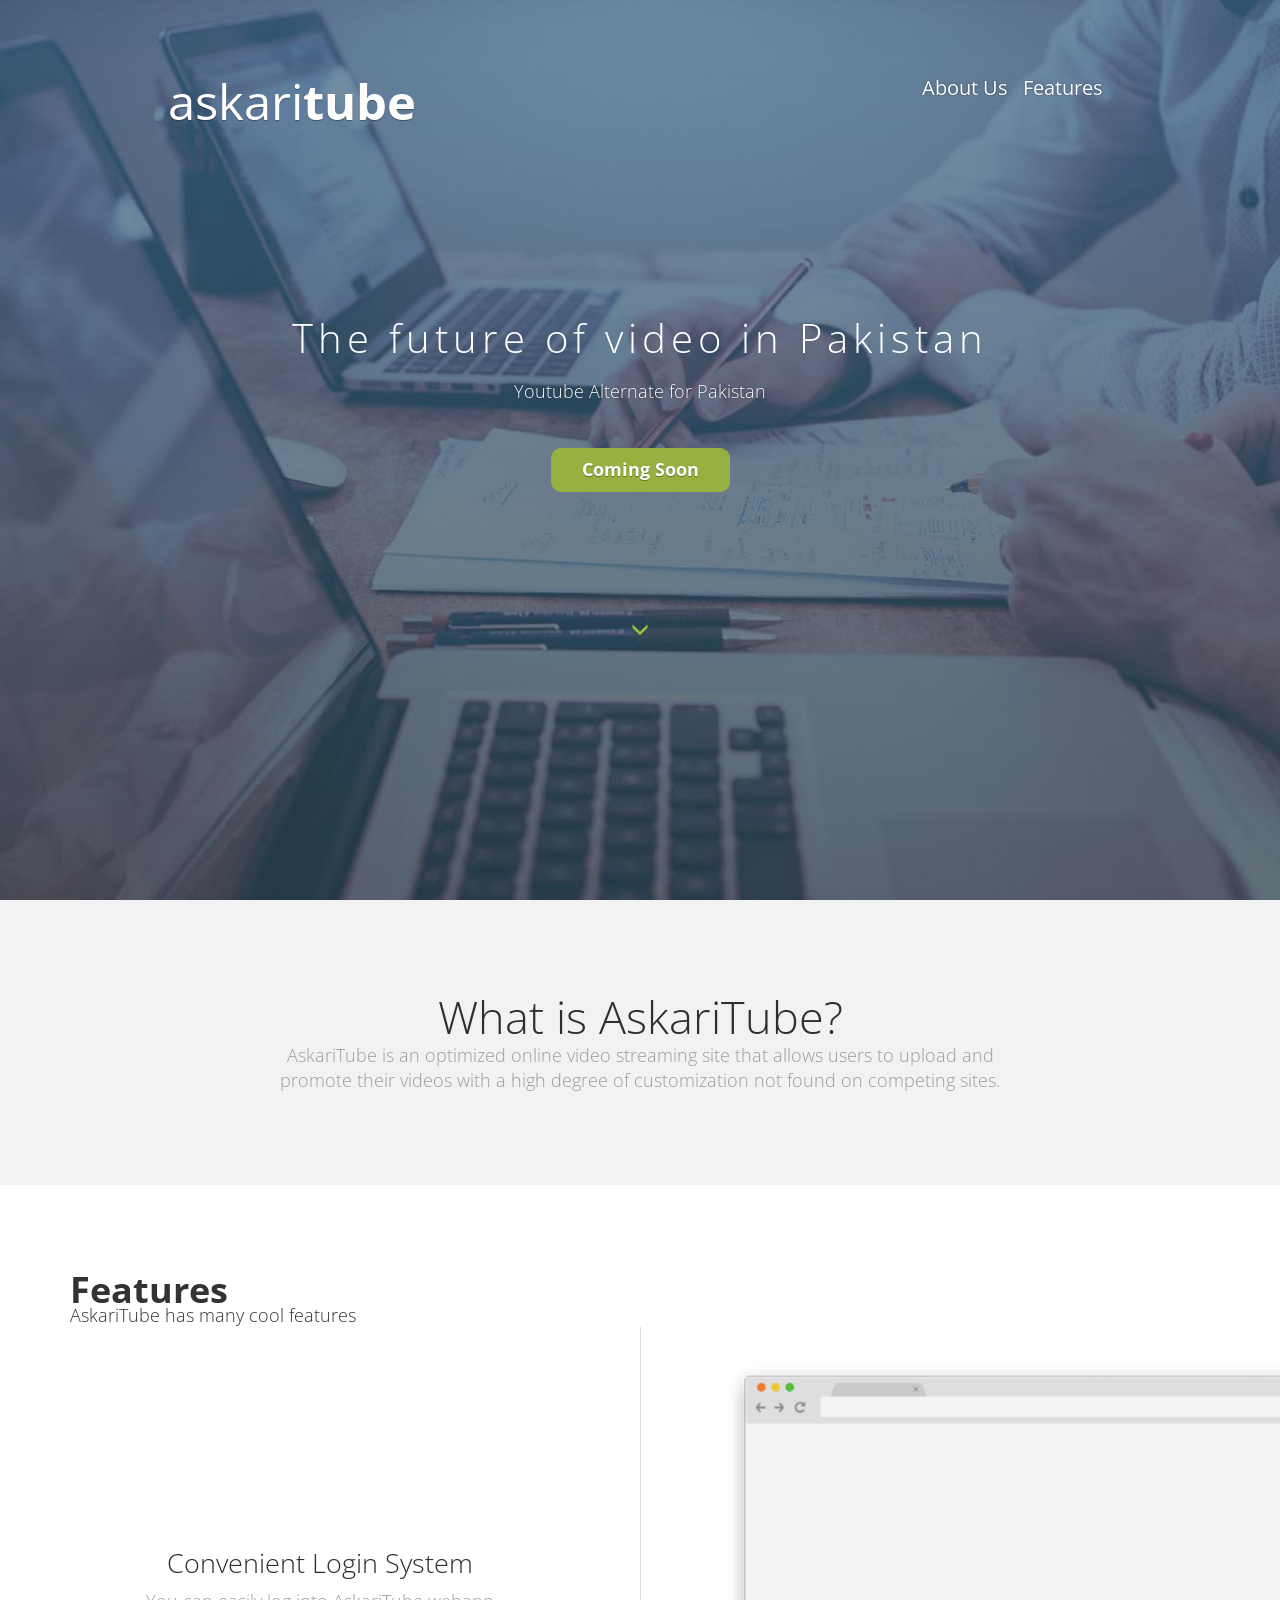
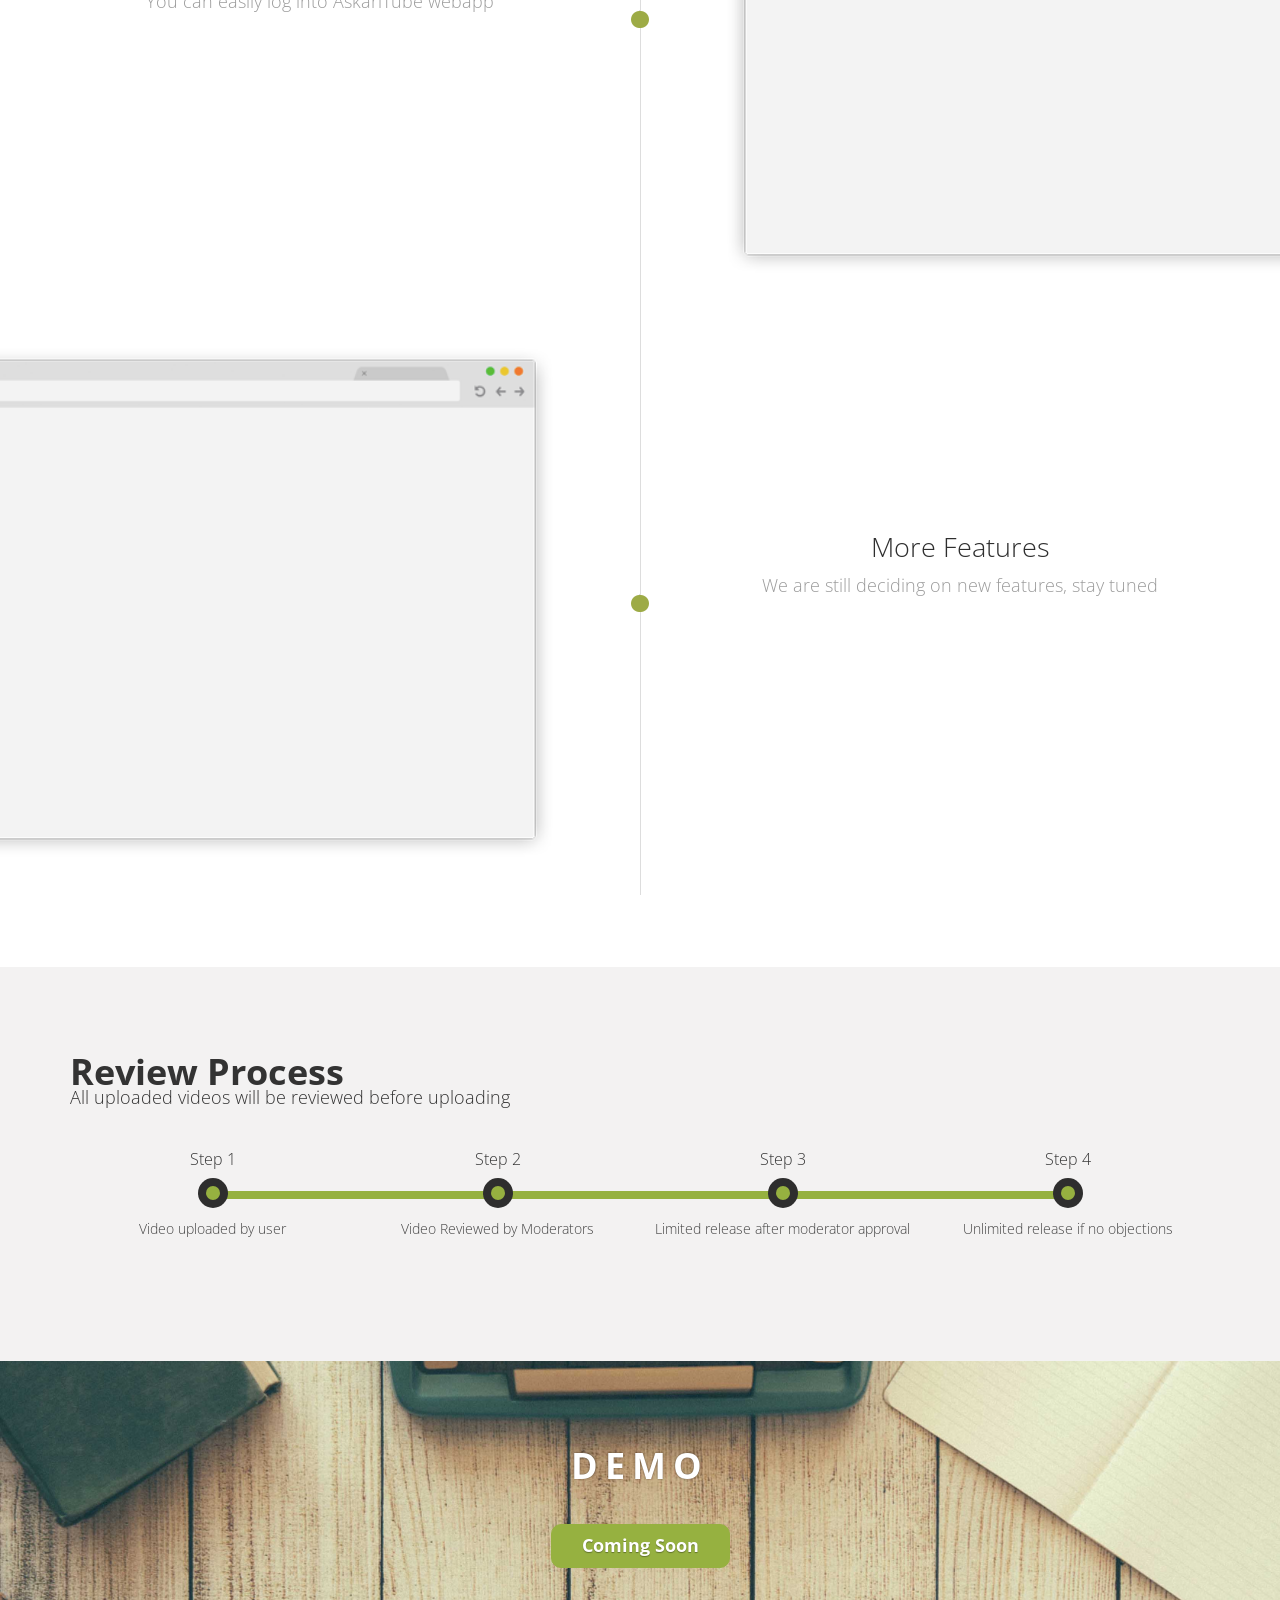
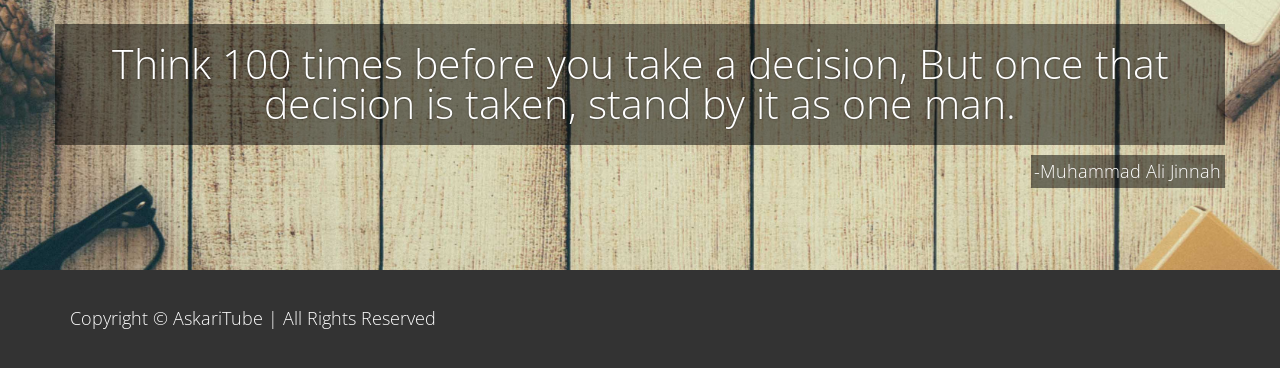
==== index.html @ 1a571b5d "Initial commit" ====
﻿<!DOCTYPE html>
<html lang="">

<head>
    <meta charset="UTF-8">
    <meta name="viewport" content="width=device-width, initial-scale=1.0">
    <link rel="apple-touch-icon" href="apple-touch-icon.png">
    <meta name="description" content="Askari Tube is the future of video in Pakistan">
    <meta name="author" content="Ahsan Altaf">
    <meta name="keywords" content="video, youtube, askaritube, askari">

    <title>Askaritube - The future of video in Pakistan</title>

    <link href='http://fonts.googleapis.com/css?family=Open+Sans:400,300,700' rel='stylesheet' type='text/css'>
    <link rel="stylesheet" href="https://maxcdn.bootstrapcdn.com/bootstrap/3.3.6/css/bootstrap.min.css" integrity="sha384-1q8mTJOASx8j1Au+a5WDVnPi2lkFfwwEAa8hDDdjZlpLegxhjVME1fgjWPGmkzs7" crossorigin="anonymous">


    <link rel="stylesheet" type="text/css" href="css/animate.min.css" />
    <link rel="stylesheet" type="text/css" href="css/component.css" />

    <!--[if IE]>
        <script src="https://cdn.jsdelivr.net/html5shiv/3.7.2/html5shiv.min.js"></script>
        <script src="https://cdn.jsdelivr.net/respond/1.4.2/respond.min.js"></script>
    <![endif]-->
</head>

<body id="pagetop">
    <header>

        <div class="container">
            <div class="row">
                <div class=" col-lg-3 col-lg-offset-1">
                    <div class="logo">askari<span>tube</span></div>
                </div>
                <div class=" col-lg-5 col-lg-offset-2 navii">
                   
                   
                  <nav class="text-right">
					<ul>
						<li ><a href="#aboutus">About Us</a></li>
						<li ><a href="#features">Features</a></li>
						
					</ul>
				</nav>
				
                   
                   
                   
                </div>
                <div class="col-lg-12 col-sm-12 hide-for-small text-center">

                    
                </div>

                <div class="col-lg-12 col-sm-12 text-center">
                    <h2 class="title  wow fadeIn">The future of video in Pakistan</h2>
                </div>

                <div class="col-lg-12 col-sm-12 text-center">
                   
                    <p class="subtitle wow fadeIn" data-wow-delay="0.4s">Youtube Alternate for Pakistan</p>
                    <button type="button" class="btn btn-primary header-cta-button wow fadeIn" data-wow-delay="1s">Coming Soon</button>

                </div>
              

                <div class="arrow wow bounce" data-wow-delay="1.4s">
                    <span class="glyphicon glyphicon-menu-down" aria-hidden="true"></span>
                </div>

            </div>
        </div>
    </header>

    <section id="aboutus">
        <div class="container">
            <div class="row wow fadeIn">
                <div class="col-sm-8 col-centered">

                    <h2 class="text-center">What is AskariTube?</h2>




                    <p class="text-center">AskariTube is an optimized online video streaming site that allows users to upload and promote their videos with a high degree of customization not found on competing sites. 
                    </p>






                </div>
            </div>
        </div>
    </section>



    <section id="features">
        <div class="container">
            <div class="row">
                <div class="col-md-8 col-lg-10 ">


                    <h2 class="featuredh2">Features</h2>
                    <div class="subtitle">AskariTube has many cool features</div>



                </div>

            </div>


        </div>



        <div class="container-fluid wow fadeIn" data-wow-delay="0.3s">
            <div class="row myrow">
            

                <div class="col-sm-6">
                    <div style="margin:0 auto; display:block; padding:200px 0px; text-align:center; ">
                        <h3 class="featured">Convenient Login System</h3>


                        <div class="row">
                            <div class="col-sm-8 col-sm-offset-2 text-center">


                                <p>You can easily log into AskariTube webapp </p>

                            </div>
                        </div>

                    </div>
                </div>



                <div class="col-sm-6 mybbg" style="
background:url(img/right.png) no-repeat top center ;
-webkit-background-size: cover;
-moz-background-size: cover;
-o-background-size: cover;
background-size: cover;
height:584px; ">
                </div>


            </div>
        </div>



        <div class="container-fluid wow fadeIn" data-wow-delay="0.3s">
             <div class="row myrow">

                <div class="col-md-6" style="
background:url(img/left.png) no-repeat top center ;
-webkit-background-size: cover;
-moz-background-size: cover;
-o-background-size: cover;
background-size: cover;
height:584px; ">
                </div>



                <div class="col-sm-6">
                    <div style="margin:0 auto; display:block; padding:200px 0px; text-align:center; ">
                        <h3 class="featured">More Features</h3>


                        <div class="row">
                            <div class="col-sm-8 col-sm-offset-2 text-center">
                                <p>We are still deciding on new features, stay tuned</p>

                            </div>
                        </div>


                    </div>
                </div>

            </div>
        </div>









    </section>



    <section id="reviewprocess">



        <div class="container">
            <div class="row">
                <div class="col-md-8 col-lg-10 ">


                    <h2 class="featuredh2">Review Process</h2>
                    <div class="subtitle">All uploaded videos will be reviewed before uploading</div>




                </div>

            </div>


        </div>







        <div class="container">


            <div class="row bs-wizard" style="border-bottom:0;">

                <div class="col-xs-3 bs-wizard-step complete wow zoomIn" >
                    <div class="text-center bs-wizard-stepnum">Step 1</div>
                    <div class="progress">
                        <div class="progress-bar"></div>
                    </div>
                    <a href="#" class="bs-wizard-dot"></a>
                    <div class="bs-wizard-info text-center">Video uploaded by user</div>
                </div>

                <div class="col-xs-3 bs-wizard-step complete wow zoomIn" data-wow-delay="0.1s">
                    <!-- complete -->
                    <div class="text-center bs-wizard-stepnum">Step 2</div>
                    <div class="progress">
                        <div class="progress-bar"></div>
                    </div>
                    <a href="#" class="bs-wizard-dot"></a>
                    <div class="bs-wizard-info text-center">Video Reviewed by Moderators</div>
                </div>


                <div class="col-xs-3 bs-wizard-step complete wow zoomIn" data-wow-delay="0.2s">
                    <!-- complete -->
                    <div class="text-center bs-wizard-stepnum">Step 3</div>
                    <div class="progress">
                        <div class="progress-bar"></div>
                    </div>
                    <a href="#" class="bs-wizard-dot"></a>
                    <div class="bs-wizard-info text-center">Limited release after moderator approval</div>
                </div>







                <div class="col-xs-3 bs-wizard-step active wow zoomIn" data-wow-delay="0.3s">
                    <!-- complete -->
                    <div class="text-center bs-wizard-stepnum">Step 4</div>
                    <div class="progress">
                        <div class="progress-bar"></div>
                    </div>
                    <a href="#" class="bs-wizard-dot"></a>
                    <div class="bs-wizard-info text-center">Unlimited release if no objections</div>
                </div>


            </div>





        </div>
        </div>




        </div>

    </section>


    <section id="quote">



        <div class="container">
            <div class="row">
                <div class="col-sm-4 col-centered text-center">


                    <h2 class="boxedh2">Demo</h2>
                    <button type="button" class="btn btn-primary header-cta-button">Coming Soon</button>

                </div>



                <h2 class="text-center quote wow zoomIn">Think 100 times before you take a decision, But once that decision is taken, stand by it as one man.</h2>
                <p class="quote-p">-Muhammad Ali Jinnah</p>



            </div>

        </div>
    </section>



    <footer>
        <div class="container">
            <div class="row">
                <div class="col-xs-12">
                    Copyright © AskariTube | All Rights Reserved

                </div>
            </div>
        </div>



    </footer>

    <script src="js/vendor/jquery.js"></script>

    <script src="js/vendor/wow.min.js"></script>
    <script src="js/vendor/modernizr.js"></script>




    <!-- Latest compiled and minified JavaScript -->
    <script src="https://maxcdn.bootstrapcdn.com/bootstrap/3.3.6/js/bootstrap.min.js" integrity="sha384-0mSbJDEHialfmuBBQP6A4Qrprq5OVfW37PRR3j5ELqxss1yVqOtnepnHVP9aJ7xS" crossorigin="anonymous"></script>



    <script>
        new WOW().init();
    </script>






</body>

</html>
---- css/component.css ----
/* 
PRIMARY: #BA6F4A;
SECONDART: ;

*/

body {
    font-family: 'Open Sans', sans-serif;
    font-size: 18px;
    font-weight: 300;
    color: #9b9b9b;
    overflow-x: hidden;
}

a {
    color: #000;
    text-decoration: none;
}

a:hover {
    color: #555;
    text-decoration: none;
}

#logo {
    font-size: 1.875em;
    font-weight: 700;
}

.logo {
    font-size: 2.7em;
    font-weight: 400;
    color: rgb(255, 255, 255);
    line-height: 1.2;
    text-align: left;
    text-shadow: 0px 1px 1px rgba(0, 0, 0, 0.35);
}

.logo span {
    font-weight: 700;
}


header {
    height: 100vh;
    padding-top: 4em;
    background: url(../img/hero.jpg) no-repeat 50% 50%;
    -moz-background-size: cover;
    -webkit-background-size: cover;
    -o-background-size: cover;
    background-size: cover;
    -moz-box-sizing: border-box;
    -webkit-box-sizing: border-box;
    box-sizing: border-box;
}

.header-cta-button {
    margin: 2em;
    border-radius: 10px;
    border-color: rgb(150, 177, 64);
    background-color: rgb(150, 177, 64);
    padding: 10px 30px;
    font-size: 18px;
    color: rgb(255, 255, 255);
    font-weight: bold;
    line-height: 1.2;
    text-align: center;
    text-shadow: 0px 1px 1px rgba(0, 0, 0, 0.35);
}


.header-cta-button:hover, .header-cta-button:focus, .header-cta-button:active{
    background-color: #7e9535;
    border-color: #7e9535;
}
 
.header-cta-button:active, .header-cta-button.active {
    background: #333;
    box-shadow: none;
}



.header-cta-button:hover,
.header-cta-button:focus,
.header-cta-button:active,
.header-cta-button.active {
background-color: #7e9535;
    border-color: #7e9535;
}


.navii {
    font-weight: 400;
    color: #fff;
    line-height: 1.2;
    text-align: right;
}

header nav {
    font-weight: 400;
    color: #fff;
    line-height: 1.2;
    text-align: right;
}

header nav ul {
    color: #fff;
}

header nav ul li {
    display: inline-block;
    font-size: 1.125em;
    line-height: 1.5em;
}

header nav a {
    text-shadow: 0px 0px 2px rgba(0, 0, 0, 0.5);
    color: #fff !important;
    margin-right: 10px;
}

header nav a:hover {
    text-shadow: 0px 0px 2px rgba(255,255,255, 0.2);
    color: #333 !important;
}




h1,
h2,
h3,
h4 {
    font-family: 'Open Sans', sans-serif;
}

.title {
    font-size: 2.2em;
    font-weight: 300;
    margin-top: 17%;
    color: #fff;
    letter-spacing: 5px;
}

.herotext {
    font-size: 2.750em;
    color: #fff;
    line-height: 0.8em;
    text-shadow: 0px 0px 2px rgba(0, 0, 0, 0.5);
    margin-top: 5%;
    font-weight: 300;
}

h2 {
    font-size: 2.5em;
    line-height: 0.7em;
    font-weight: 300;
    color: #2e2e2e;
}

.featuredh2 {
    color: rgb(51, 51, 51);
    font-weight: 700 !important;
    text-align: left;
    font-size: 2em !important;
}

.boxedh2 {
    color: rgb(255, 255, 255);
    font-weight: 700 !important;
    text-shadow: 0px 0px 2px rgba(0, 0, 0, 0.5);
    font-size: 2em !important;
    text-transform: uppercase;
    letter-spacing: 0.2em;
}

header .subtitle {
    color: #fff;
    margin-top: 1em;
    text-shadow: 0px 0px 2px rgba(0, 0, 0, 0.5);
}

.subtitle {
    margin-top: -0.4em;
    color: rgb(51, 51, 51);
    line-height: 1.2;
}

#features,
#services,
#contact {
    padding: 4em 0;
}

h3 {
    font-size: 1.5em;
    font-weight: 300;
    font-family: "Open Sans";
    color: rgb(46, 46, 46);
    line-height: 1.2;
}

#aboutus {
    background-color: #f3f2f2;
    padding: 4.5em 0;
}

#reviewprocess {
    background-color: #f3f2f2;
    padding: 4em 0;
}

.subnav {
    margin-bottom: 1em;
    padding-top: 10px;
}

.servimg {
    margin-bottom: 1em;
    min-height: 70px;
}

.myrow{
    background:url(../img/bbg.png) no-repeat center center;
}

#quote {
    padding: 4em 0;
    background: url(../img/quote.jpg) no-repeat 50% 50%;
    -moz-background-size: cover;
    -webkit-background-size: cover;
    -o-background-size: cover;
    background-size: cover;
    -moz-box-sizing: border-box;
    -webkit-box-sizing: border-box;
    box-sizing: border-box;
}

.quote {
    font-size: 2.250em;
    text-shadow: 0px 0px 2px rgba(0, 0, 0, 0.5);
    color: #fff;
    line-height: 1em;
    background: rgba(0, 0, 0, 0.5);
    padding: 0.5em
}

.quote-p {
    float: right;
    clear: both;
    color: #fff;
    background: rgba(0, 0, 0, 0.5);
    padding: 0.2em;
}

.fullWidth {
    width: 100%;
    margin-left: auto;
    margin-right: auto;
    max-width: initial;
}


footer {
    background: #333333;
    padding: 2em 0;
    color: #fff;
}

.col-centered {
    float: none;
    margin: 0 auto;
}


/* PROCESS STYLING */

.bs-wizard {
    margin: 40px 0;
}


/*Form Wizard*/

.bs-wizard {
    border-bottom: solid 1px #e0e0e0;
    padding: 0 0 10px 0;
}

.bs-wizard > .bs-wizard-step {
    padding: 0;
    position: relative;
}

.bs-wizard > .bs-wizard-step + .bs-wizard-step {}

.bs-wizard > .bs-wizard-step .bs-wizard-stepnum {
    color: #333;
    font-size: 16px;
    margin-bottom: 5px;
}

.bs-wizard > .bs-wizard-step .bs-wizard-info {
    color: #444;
    font-size: 14px;
}

.bs-wizard > .bs-wizard-step > .bs-wizard-dot {
    position: absolute;
    width: 30px;
    height: 30px;
    display: block;
    background: #2e2e2e;
    top: 45px;
    left: 50%;
    margin-top: -15px;
    margin-left: -15px;
    border-radius: 50%;
}

.bs-wizard > .bs-wizard-step > .bs-wizard-dot:after {
    content: ' ';
    width: 14px;
    height: 14px;
    background: #96b140;
    border-radius: 50px;
    position: absolute;
    top: 8px;
    left: 8px;
}

.bs-wizard > .bs-wizard-step > .progress {
    position: relative;
    border-radius: 0px;
    height: 8px;
    box-shadow: none;
    margin: 20px 0;
}

.bs-wizard > .bs-wizard-step > .progress > .progress-bar {
    width: 0px;
    box-shadow: none;
    background: #96b140;
}

.bs-wizard > .bs-wizard-step.complete > .progress > .progress-bar {
    width: 100%;
}

.bs-wizard > .bs-wizard-step.active > .progress > .progress-bar {
    width: 50%;
}

.bs-wizard > .bs-wizard-step:first-child.active > .progress > .progress-bar {
    width: 0%;
}

.bs-wizard > .bs-wizard-step:last-child.active > .progress > .progress-bar {
    width: 100%;
}

.bs-wizard > .bs-wizard-step.disabled > .bs-wizard-dot {
    background-color: #f5f5f5;
}

.bs-wizard > .bs-wizard-step.disabled > .bs-wizard-dot:after {
    opacity: 0;
}

.bs-wizard > .bs-wizard-step:first-child > .progress {
    left: 50%;
    width: 50%;
}

.bs-wizard > .bs-wizard-step:last-child > .progress {
    width: 50%;
}

.bs-wizard > .bs-wizard-step.disabled a.bs-wizard-dot {
    pointer-events: none;
}


/*END Form Wizard*/


/

footer h1 {
    color: #fff;
}

footer p {
    line-height: 1em;
    color: #000;
    font-size: 1.3em;
    margin-top: 15px;
}

footer p.credit {
    line-height: 1em;
    color: #000;
    font-size: 1em;
    margin-top: 0;
}

footer .yes {
    color: #7ed321;
}

footer .no {
    color: #ec6453;
}


/** clearfix **/

.clearfix:after {
    content: ".";
    display: block;
    clear: both;
    visibility: hidden;
    line-height: 0;
    height: 0;
}

.clearfix {
    display: inline-block;
}

html[xmlns] .clearfix {
    display: block;
}

* html .clearfix {
    height: 1%;
}

nav.top-bar {
    height: 50px;
    transition: height .33s ease;
}

.top-bar.expanded {
    height: 300px;
    transition: height .33s ease;
}

.tsr {
    text-align: right;
}

.tsl {
    text-align: left;
}

.arrow {
    text-align: center;
    margin: 28% 0;
    color: #99cc33;
    position: relative;
    bottom: -5em;
}

.bounce {
    -moz-animation: bounce 2s infinite;
    -webkit-animation: bounce 2s infinite;
    animation: bounce 2s infinite;
}

@keyframes bounce {
    0%,
    20%,
    50%,
    80%,
    100% {
        transform: translateY(0);
    }
    40% {
        transform: translateY(-30px);
    }
    60% {
        transform: translateY(-15px);
    }
}




/** media queries **/

@media screen and (min-width: 2000px) {
    
    body {
    font-size: 25px;
}
    
    
    header {
        padding-top: 5.5em;
    }
    .title {
        font-size: 2.0em;
        margin-top: 20%;
    }
   
}



@media screen and (max-width: 1024px) {
    
    header {
        padding-top: 0.5em;
    }
    .title {
        font-size: 2.0em;
        margin-top: 20%;
    }
   
}

@media screen and (max-width: 750px) {

    h1 {
        font-size: 2.0em;
    }
    
    header {
        padding-top: 0.5em;
    }
    .title {
        font-size: 1.6em;
        margin-top: 20%;
    }
    
    .myrow{
    background:none;
    }
    
}

@media screen and (max-width: 500px) {
    h1 {
        font-size: 1.7em;
    }
    header {
        padding-top: 1.5em;
    }
    .title {
        font-size: 1.5em;
        margin-top: 30%;
    }
}

@media screen and (max-width: 320px) {
    
}

@media screen and (max-width: 640px) {
    
}
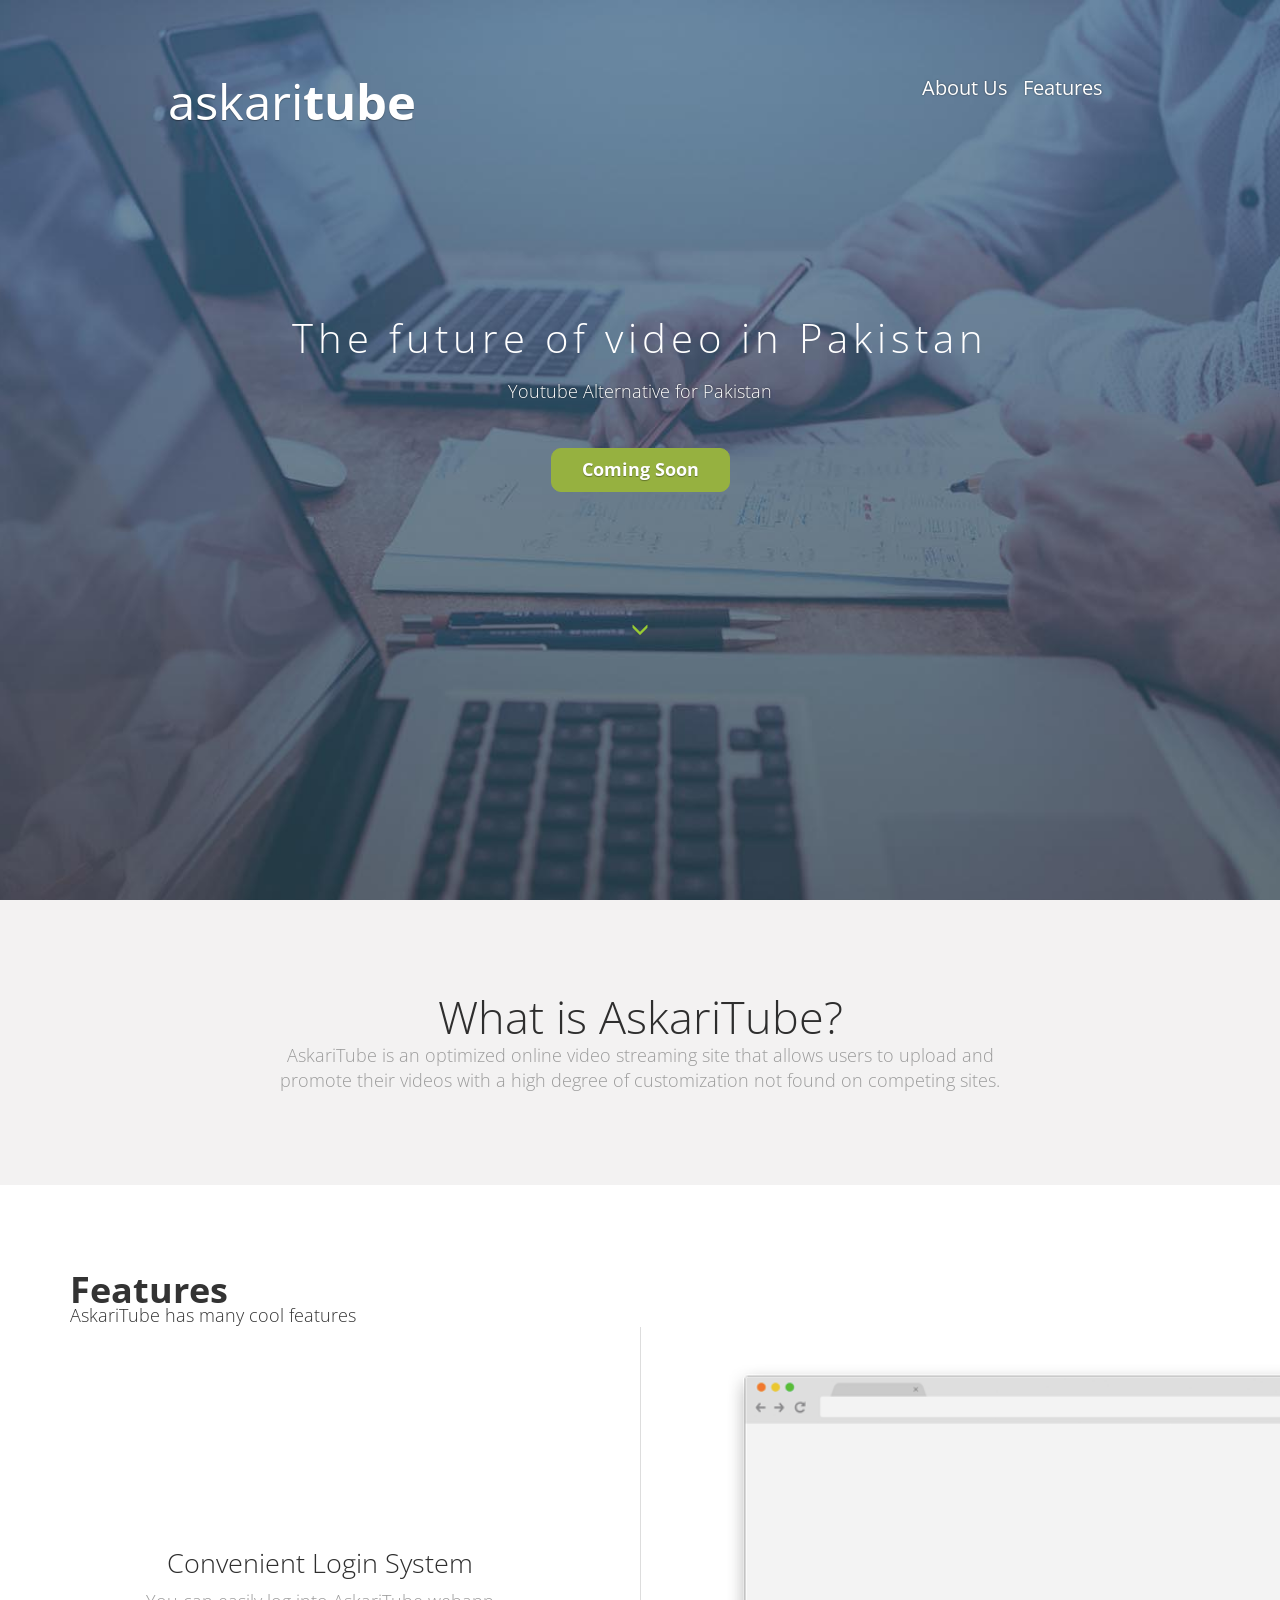
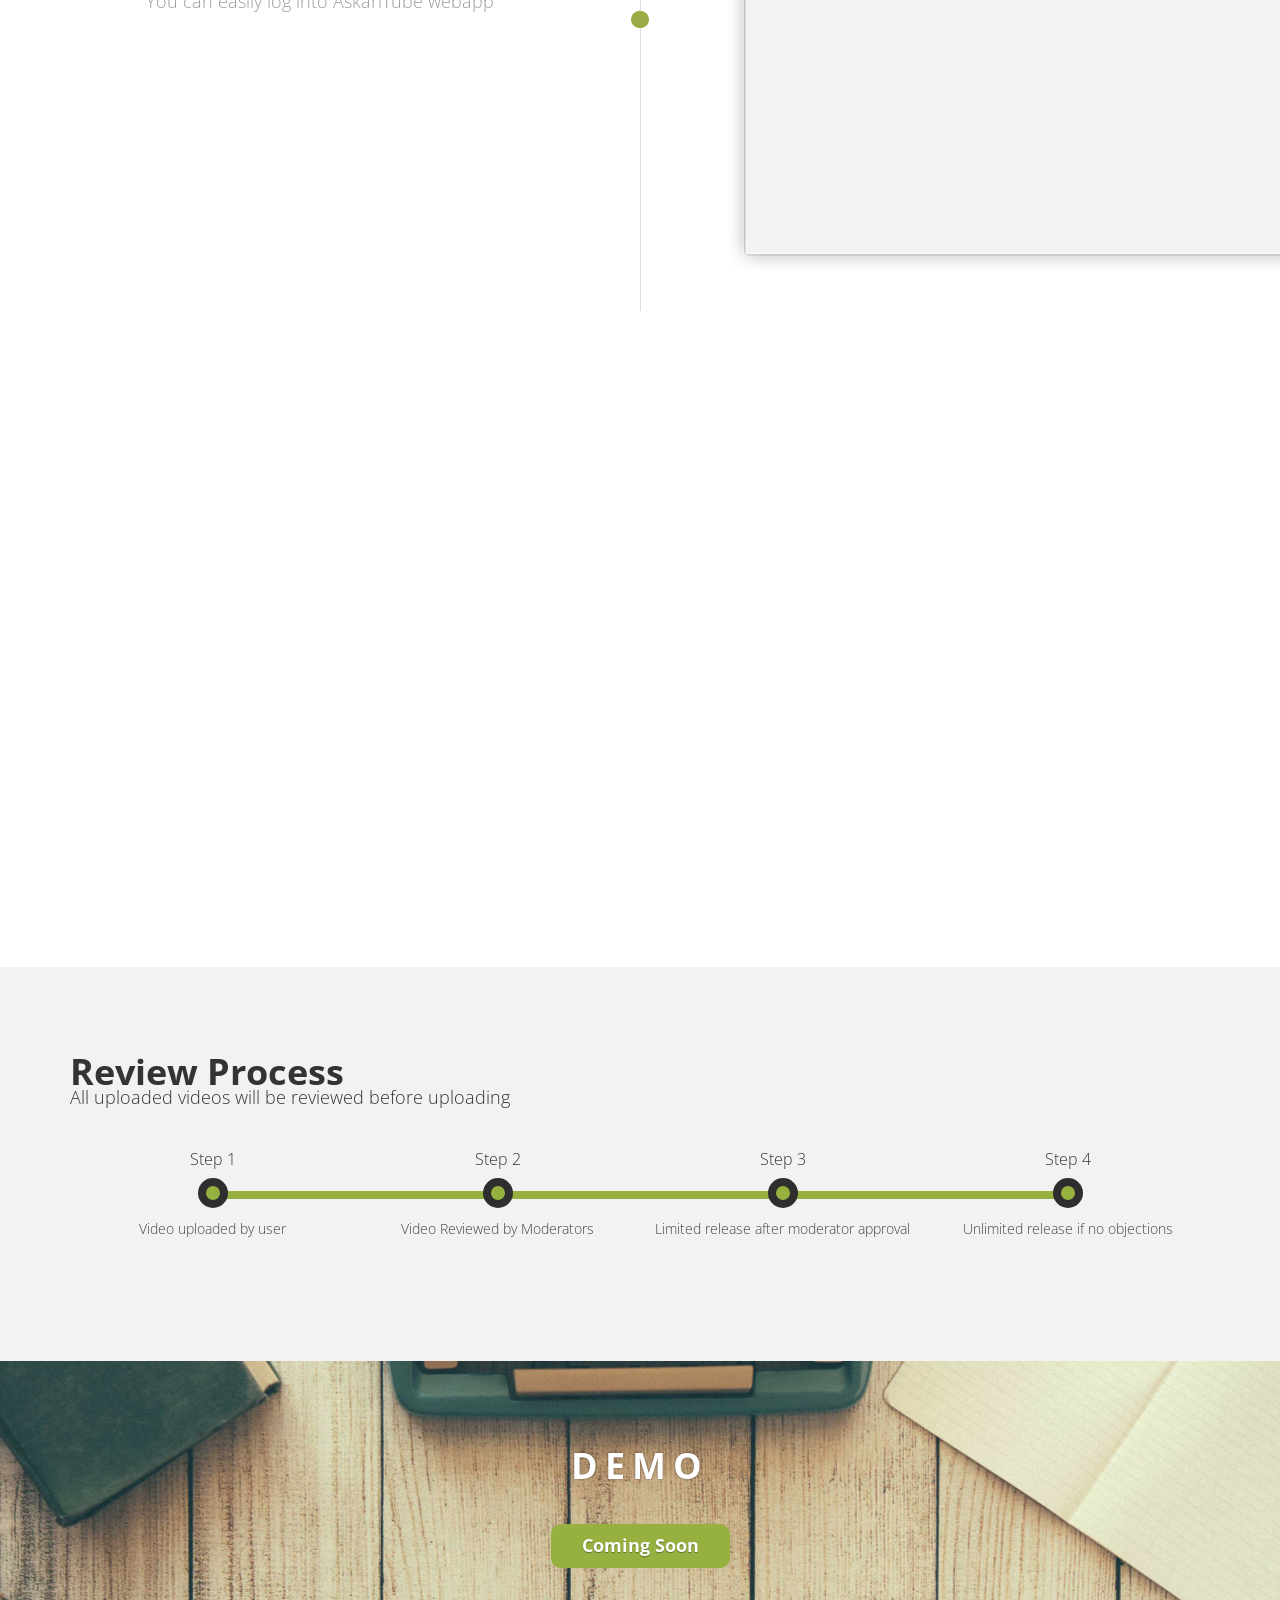
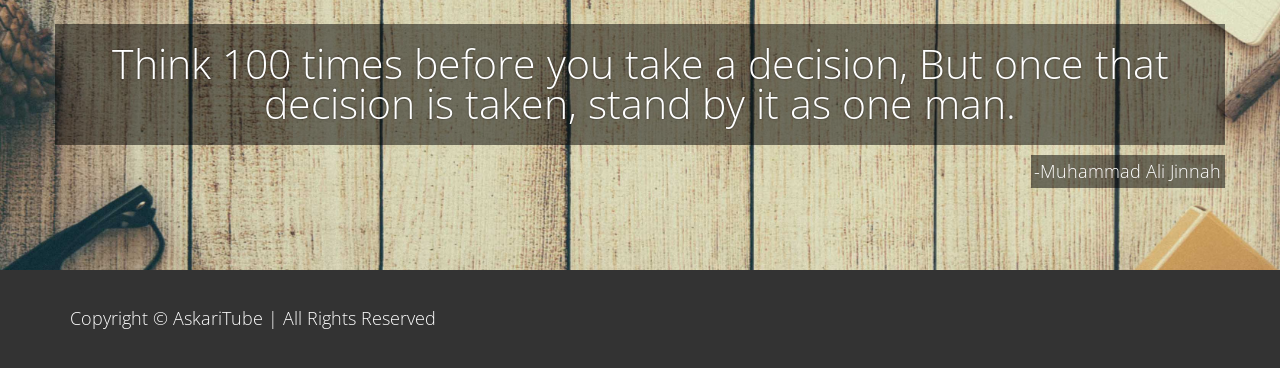
==== commit 4e7d03dc: "Correct Typos" ====
--- a/index.html
+++ b/index.html
@@ -58,7 +58,7 @@
 
                 <div class="col-lg-12 col-sm-12 text-center">
                    
-                    <p class="subtitle wow fadeIn" data-wow-delay="0.4s">Youtube Alternate for Pakistan</p>
+                    <p class="subtitle wow fadeIn" data-wow-delay="0.4s">Youtube Alternative for Pakistan</p>
                     <button type="button" class="btn btn-primary header-cta-button wow fadeIn" data-wow-delay="1s">Coming Soon</button>
 
                 </div>
@@ -363,4 +363,4 @@
 
 </body>
 
-</html>+</html>
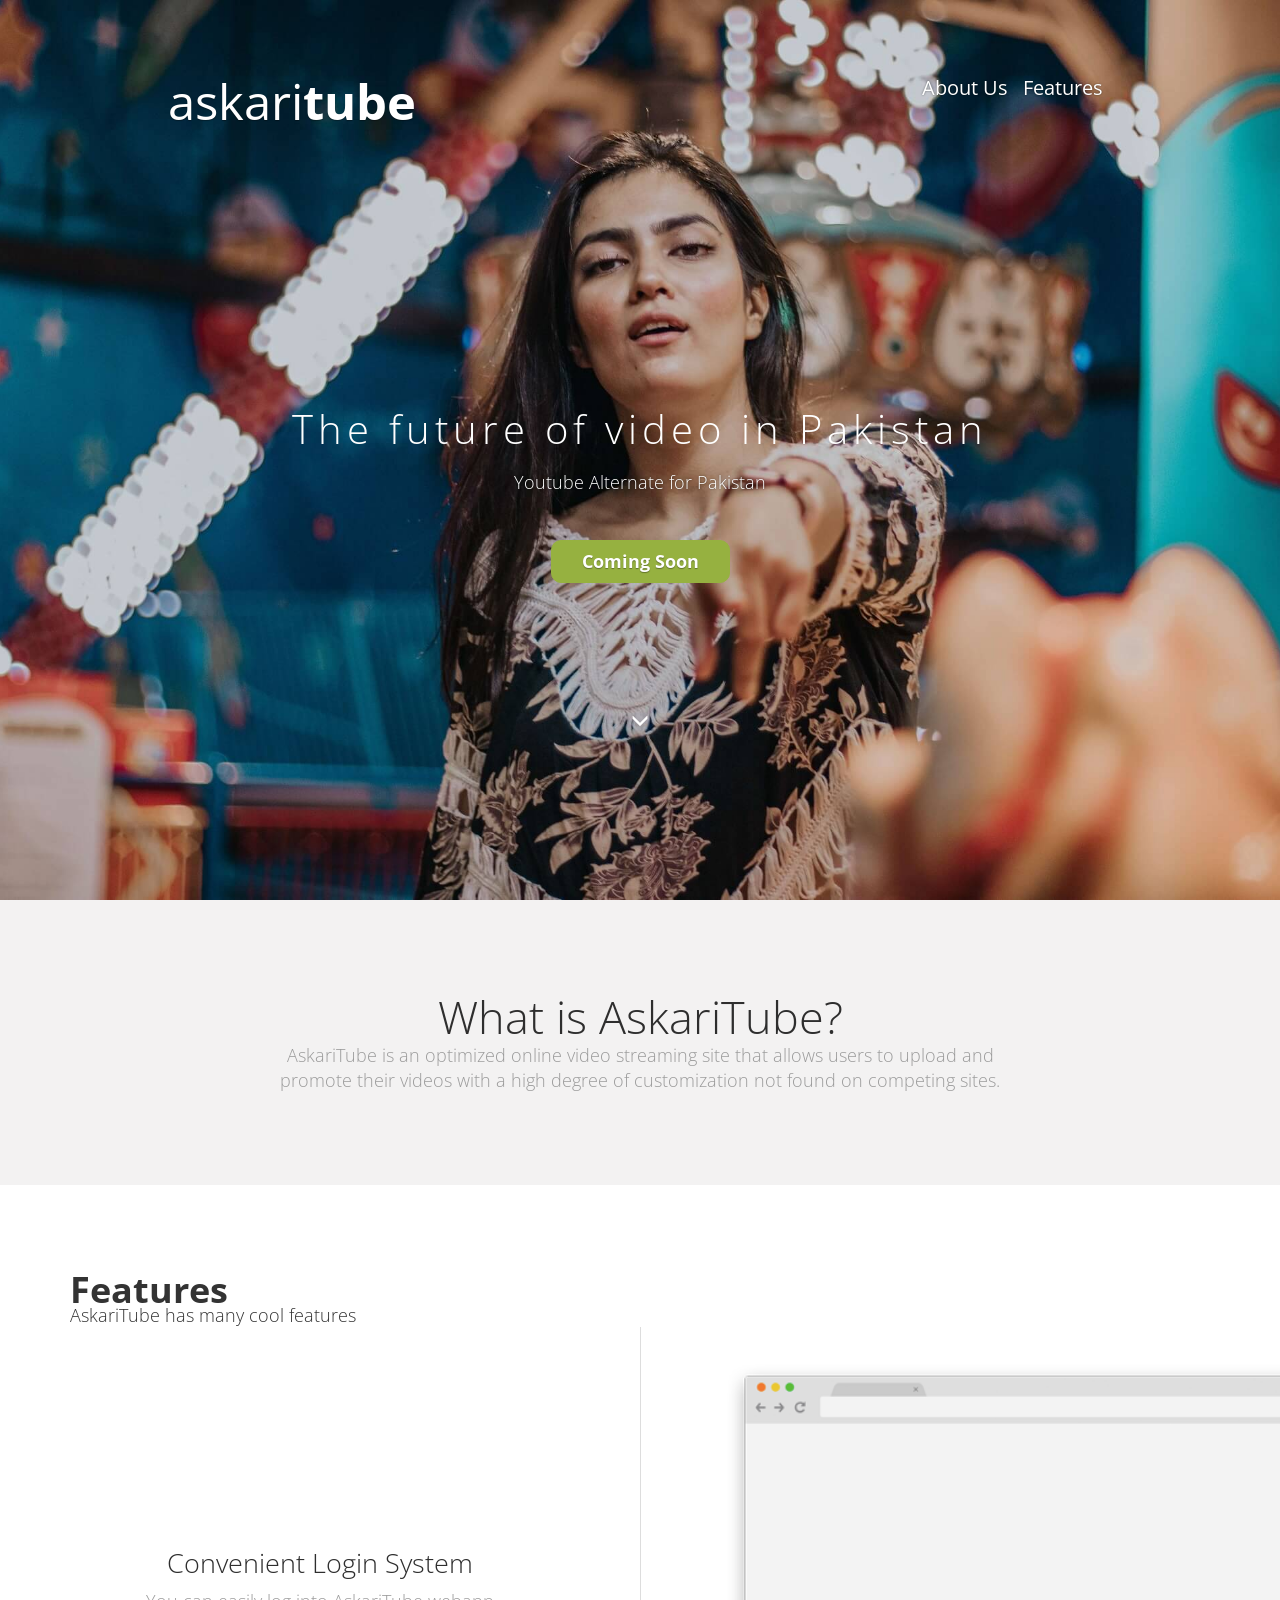
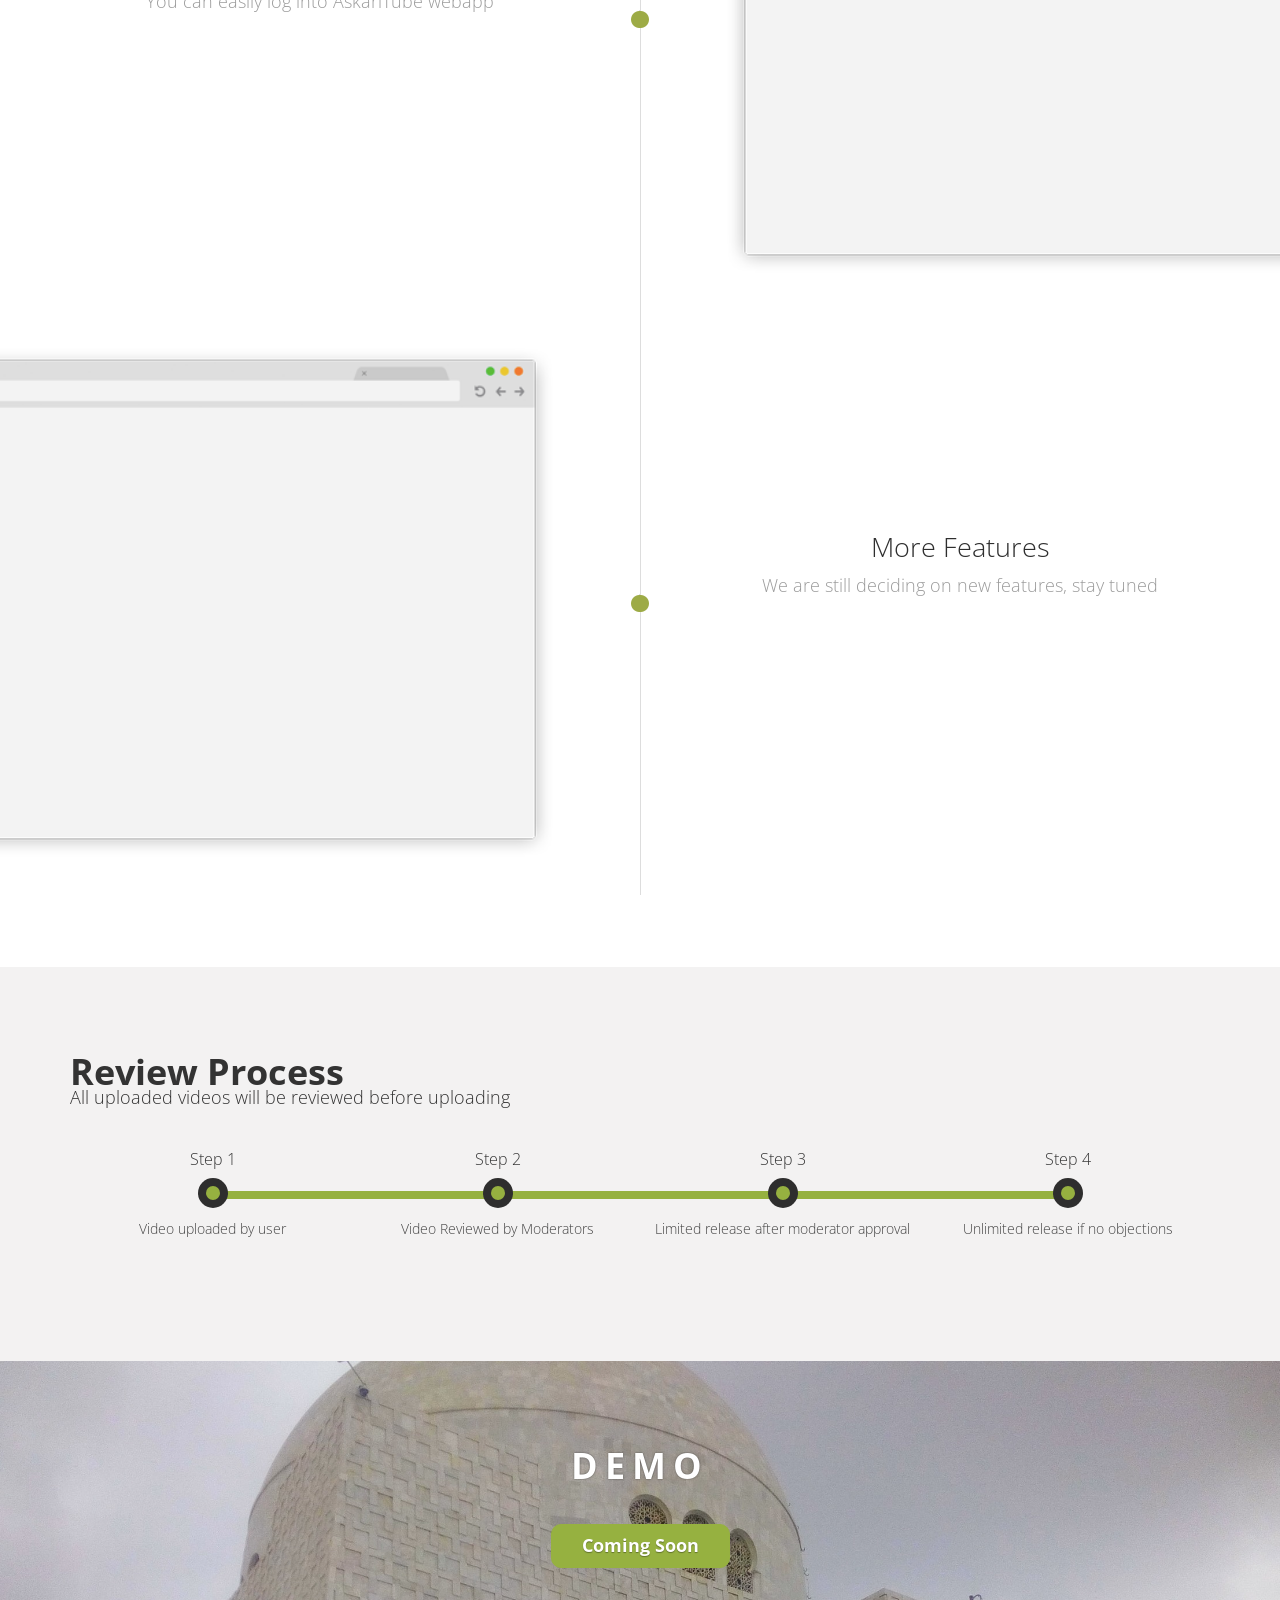
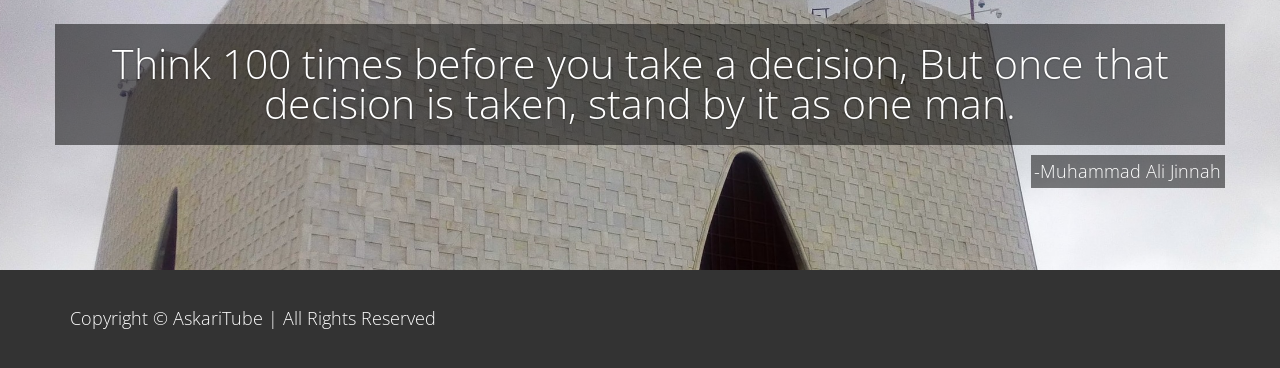
==== commit 522b02be: "Css Edits" ====
--- a/index.html
+++ b/index.html
@@ -22,6 +22,8 @@
         <script src="https://cdn.jsdelivr.net/html5shiv/3.7.2/html5shiv.min.js"></script>
         <script src="https://cdn.jsdelivr.net/respond/1.4.2/respond.min.js"></script>
     <![endif]-->
+	
+	<script data-ad-client="ca-pub-6098305162866987" async src="https://pagead2.googlesyndication.com/pagead/js/adsbygoogle.js"></script>
 </head>
 
 <body id="pagetop">
@@ -58,7 +60,7 @@
 
                 <div class="col-lg-12 col-sm-12 text-center">
                    
-                    <p class="subtitle wow fadeIn" data-wow-delay="0.4s">Youtube Alternative for Pakistan</p>
+                    <p class="subtitle wow fadeIn" data-wow-delay="0.4s">Youtube Alternate for Pakistan</p>
                     <button type="button" class="btn btn-primary header-cta-button wow fadeIn" data-wow-delay="1s">Coming Soon</button>
 
                 </div>
@@ -363,4 +365,4 @@
 
 </body>
 
-</html>
+</html>
--- a/css/component.css
+++ b/css/component.css
@@ -121,8 +121,8 @@
 }
 
 header nav a:hover {
-    text-shadow: 0px 0px 2px rgba(255,255,255, 0.2);
-    color: #333 !important;
+    text-shadow: 0px 0px 2px rgba(0,0,0, 0.9);
+    color: #99cc33 !important;
 }
 
 
@@ -138,7 +138,7 @@
 .title {
     font-size: 2.2em;
     font-weight: 300;
-    margin-top: 17%;
+    margin-top: 25%;
     color: #fff;
     letter-spacing: 5px;
 }
@@ -458,7 +458,7 @@
 .arrow {
     text-align: center;
     margin: 28% 0;
-    color: #99cc33;
+    color: #fff;
     position: relative;
     bottom: -5em;
 }
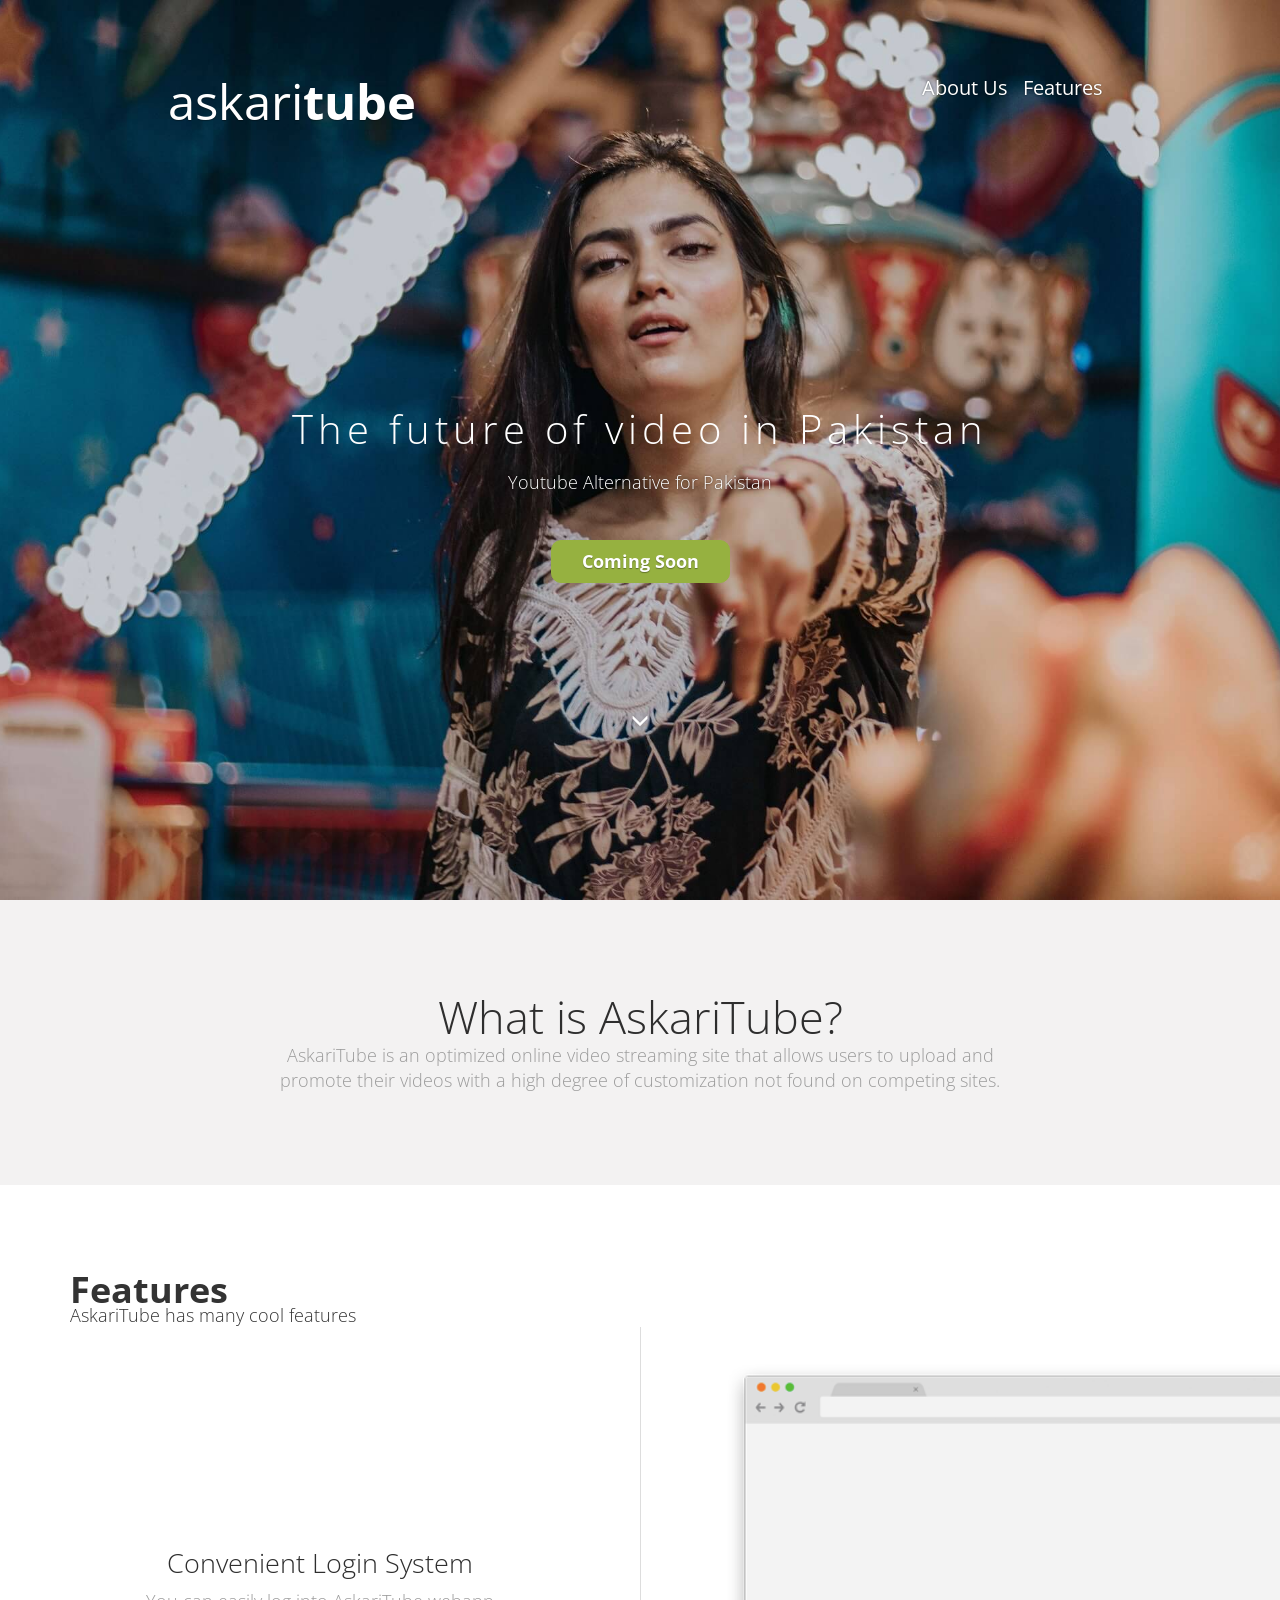
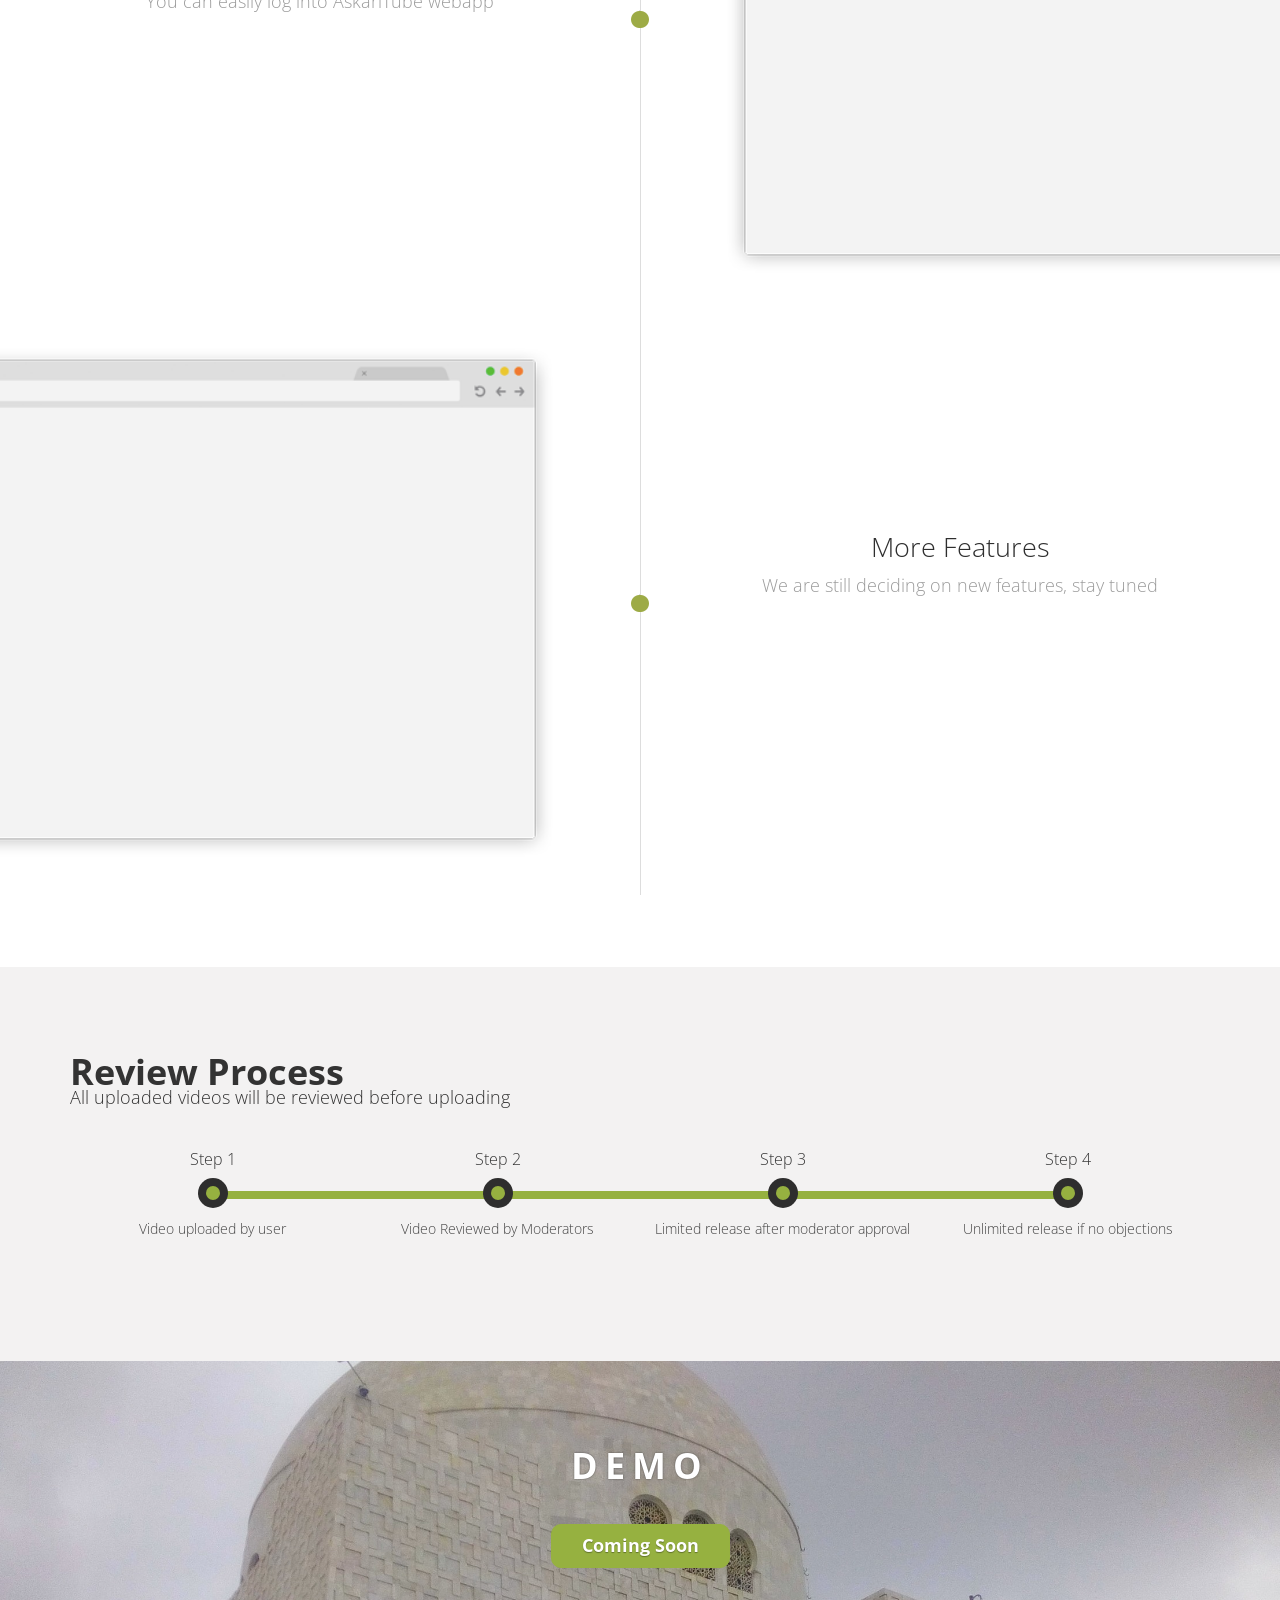
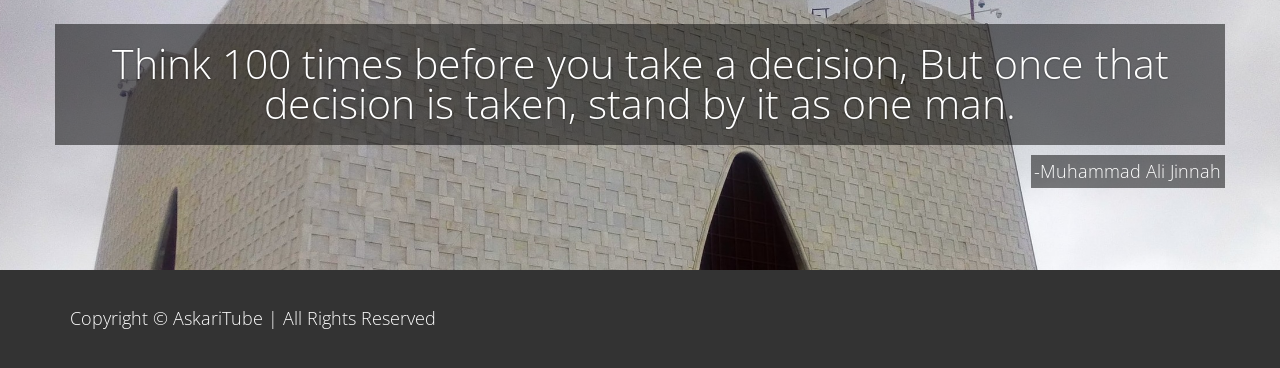
==== commit 7b86769c: "Merge 4e7d03dcd0c403f4c61dffa68294ed9d01ccc343 into 522b02bec7055dff35c35028e22ac33df3f08556" ====
--- a/index.html
+++ b/index.html
@@ -60,7 +60,7 @@
 
                 <div class="col-lg-12 col-sm-12 text-center">
                    
-                    <p class="subtitle wow fadeIn" data-wow-delay="0.4s">Youtube Alternate for Pakistan</p>
+                    <p class="subtitle wow fadeIn" data-wow-delay="0.4s">Youtube Alternative for Pakistan</p>
                     <button type="button" class="btn btn-primary header-cta-button wow fadeIn" data-wow-delay="1s">Coming Soon</button>
 
                 </div>
@@ -365,4 +365,4 @@
 
 </body>
 
-</html>+</html>
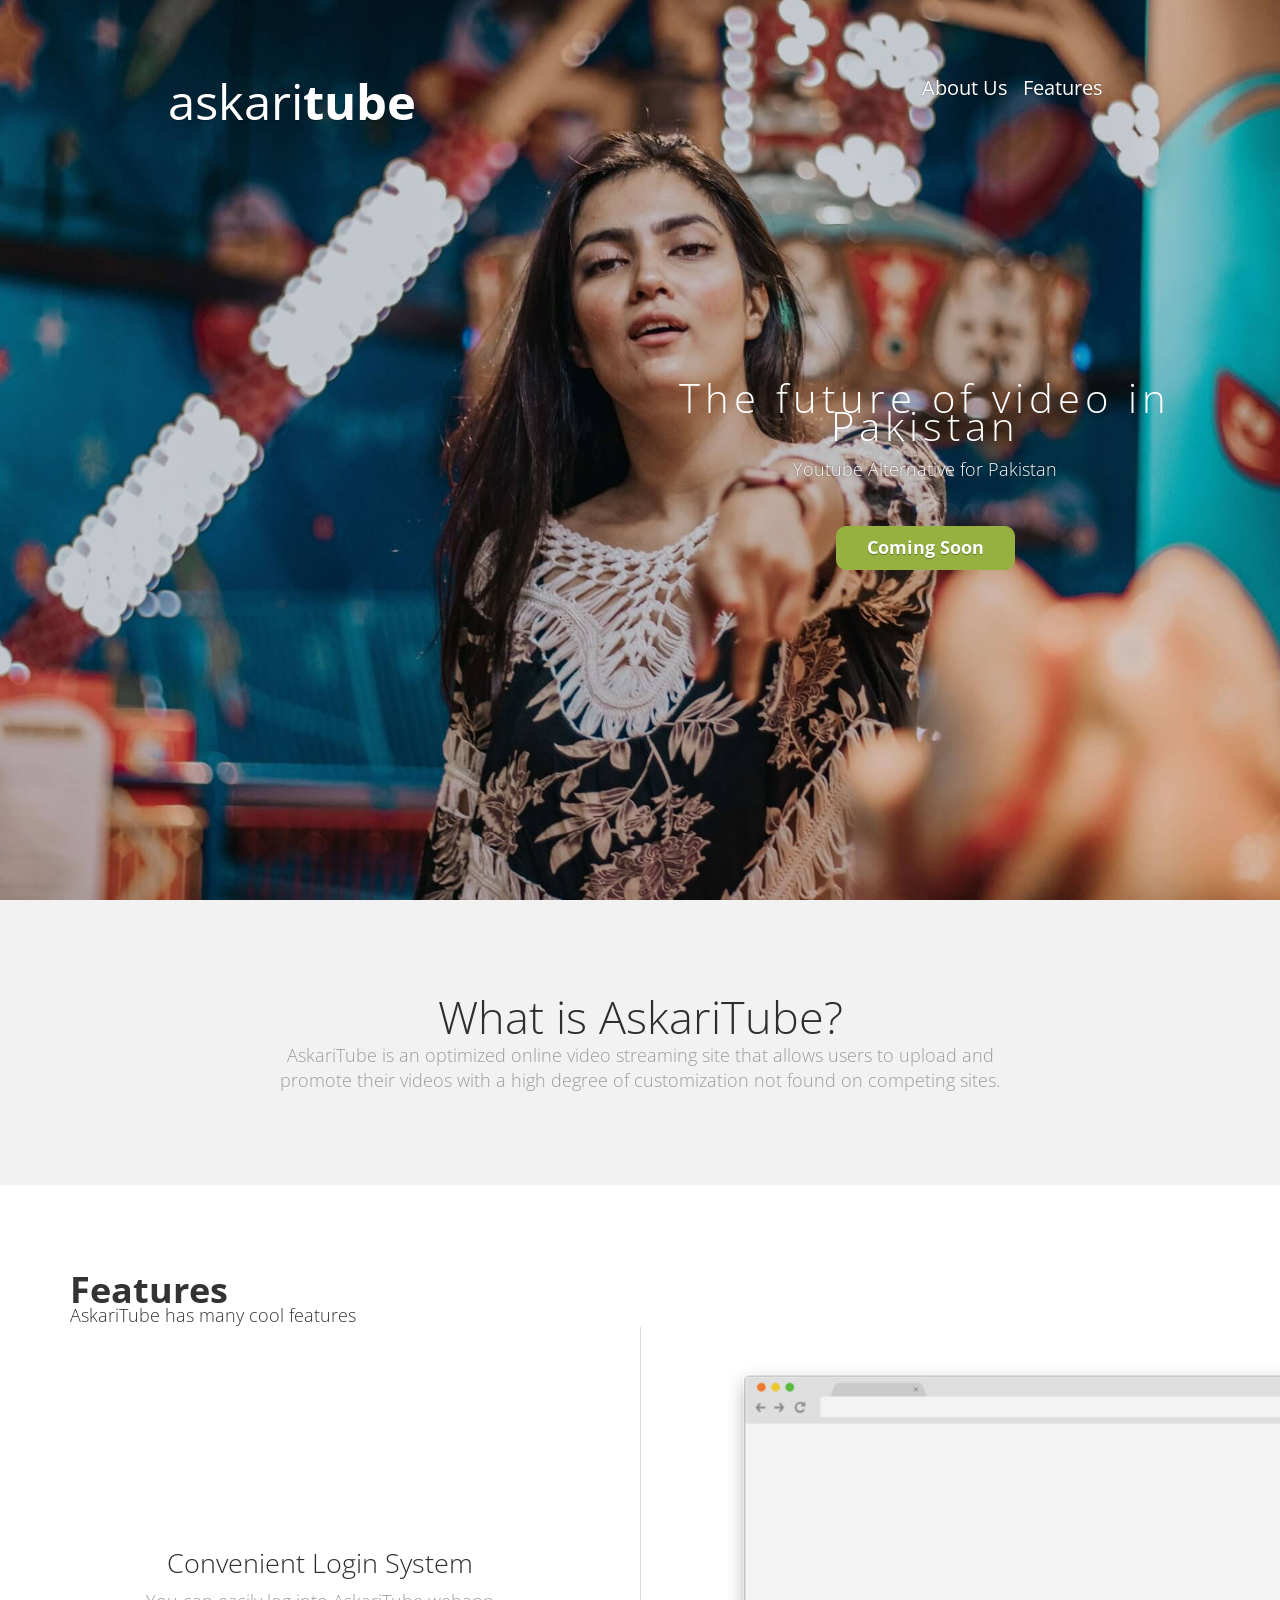
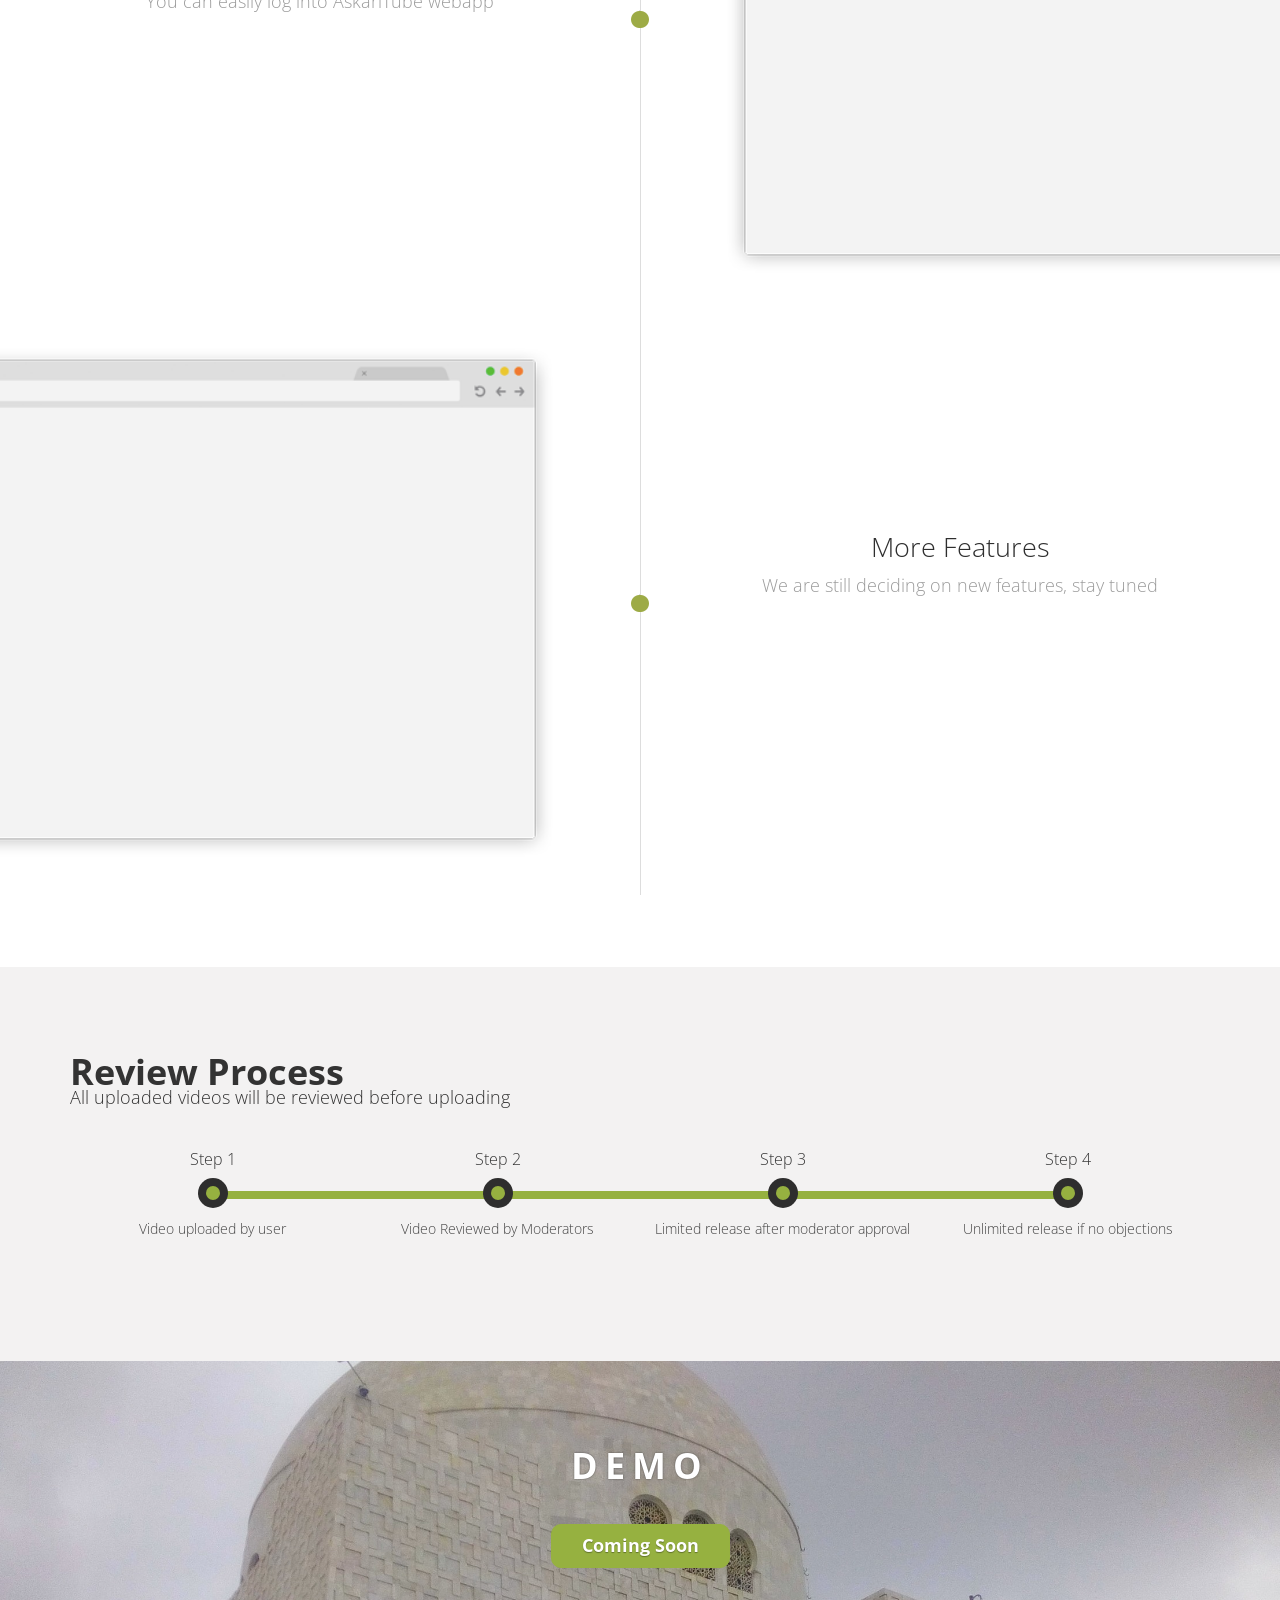
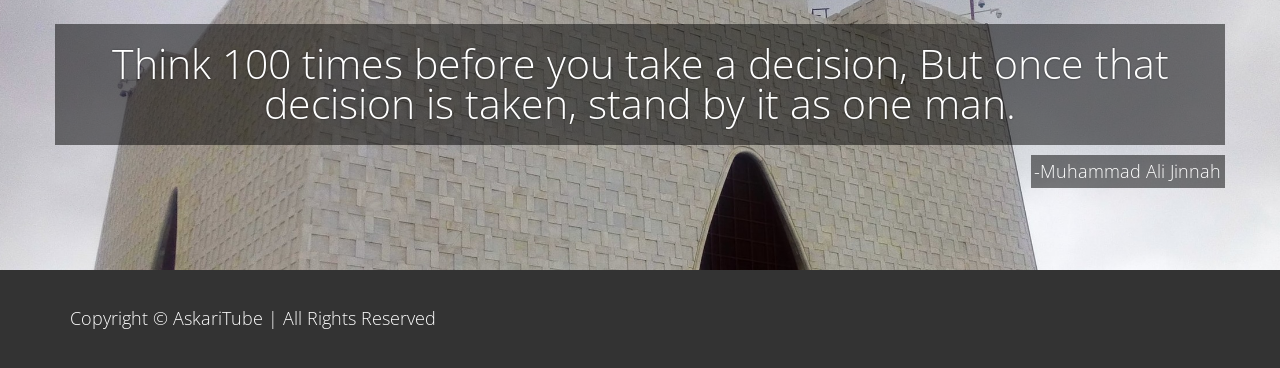
==== commit 341fd9cc: "Update index.html Video url change" ====
--- a/index.html
+++ b/index.html
@@ -53,22 +53,50 @@
 
                     
                 </div>
-
-                <div class="col-lg-12 col-sm-12 text-center">
-                    <h2 class="title  wow fadeIn">The future of video in Pakistan</h2>
-                </div>
-
-                <div class="col-lg-12 col-sm-12 text-center">
-                   
-                    <p class="subtitle wow fadeIn" data-wow-delay="0.4s">Youtube Alternative for Pakistan</p>
+				
+				<div class="col-lg-12 col-sm-12  text-center maintitle">
+
+                    
+			
+				
+				<div class="col-lg-6  text-center">
+					
+					
+					<div class="ytblock">
+  <embed
+    src="https://www.youtube.com/embed/Ohrxz72kv8Q?autohide=1&autoplay=1 "
+    wmode="transparent"
+    type="video/mp4"
+    width="100%" height="100%"
+    allow="autoplay; encrypted-media; picture-in-picture"
+    allowfullscreen
+    title="Keyboard Cat"
+  >
+</div>
+                    
+                </div>
+				
+				
+						<div class="col-lg-6  text-center">
+
+                     <h2 class="title  wow fadeIn">The future of video in Pakistan</h2>
+					 
+					 <p class="subtitle wow fadeIn" data-wow-delay="0.4s">Youtube Alternative for Pakistan</p>
                     <button type="button" class="btn btn-primary header-cta-button wow fadeIn" data-wow-delay="1s">Coming Soon</button>
-
-                </div>
-              
-
-                <div class="arrow wow bounce" data-wow-delay="1.4s">
+                </div>
+				
+					
+                </div>
+
+                <!--
+                   <div class="arrow wow bounce" data-wow-delay="1.4s">
                     <span class="glyphicon glyphicon-menu-down" aria-hidden="true"></span>
                 </div>
+                
+
+                -->
+
+                
 
             </div>
         </div>
--- a/css/component.css
+++ b/css/component.css
@@ -135,10 +135,24 @@
     font-family: 'Open Sans', sans-serif;
 }
 
+.maintitle {
+    
+    margin-top: 20%;
+
+}
+
+.ytblock{
+max-width: 450px;
+height: 254px; 
+float: none; 
+clear: both; 
+margin: 0 auto;
+}
+
 .title {
     font-size: 2.2em;
     font-weight: 300;
-    margin-top: 25%;
+    
     color: #fff;
     letter-spacing: 5px;
 }
@@ -502,7 +516,7 @@
     }
     .title {
         font-size: 2.0em;
-        margin-top: 20%;
+       
     }
    
 }
@@ -516,8 +530,10 @@
     }
     .title {
         font-size: 2.0em;
-        margin-top: 20%;
-    }
+       
+    }
+
+
    
 }
 
@@ -532,9 +548,13 @@
     }
     .title {
         font-size: 1.6em;
-        margin-top: 20%;
-    }
-    
+        
+    }
+    
+    .maintitle {
+     margin-top:40%
+       
+    }
     .myrow{
     background:none;
     }
@@ -550,7 +570,7 @@
     }
     .title {
         font-size: 1.5em;
-        margin-top: 30%;
+       
     }
 }
 
